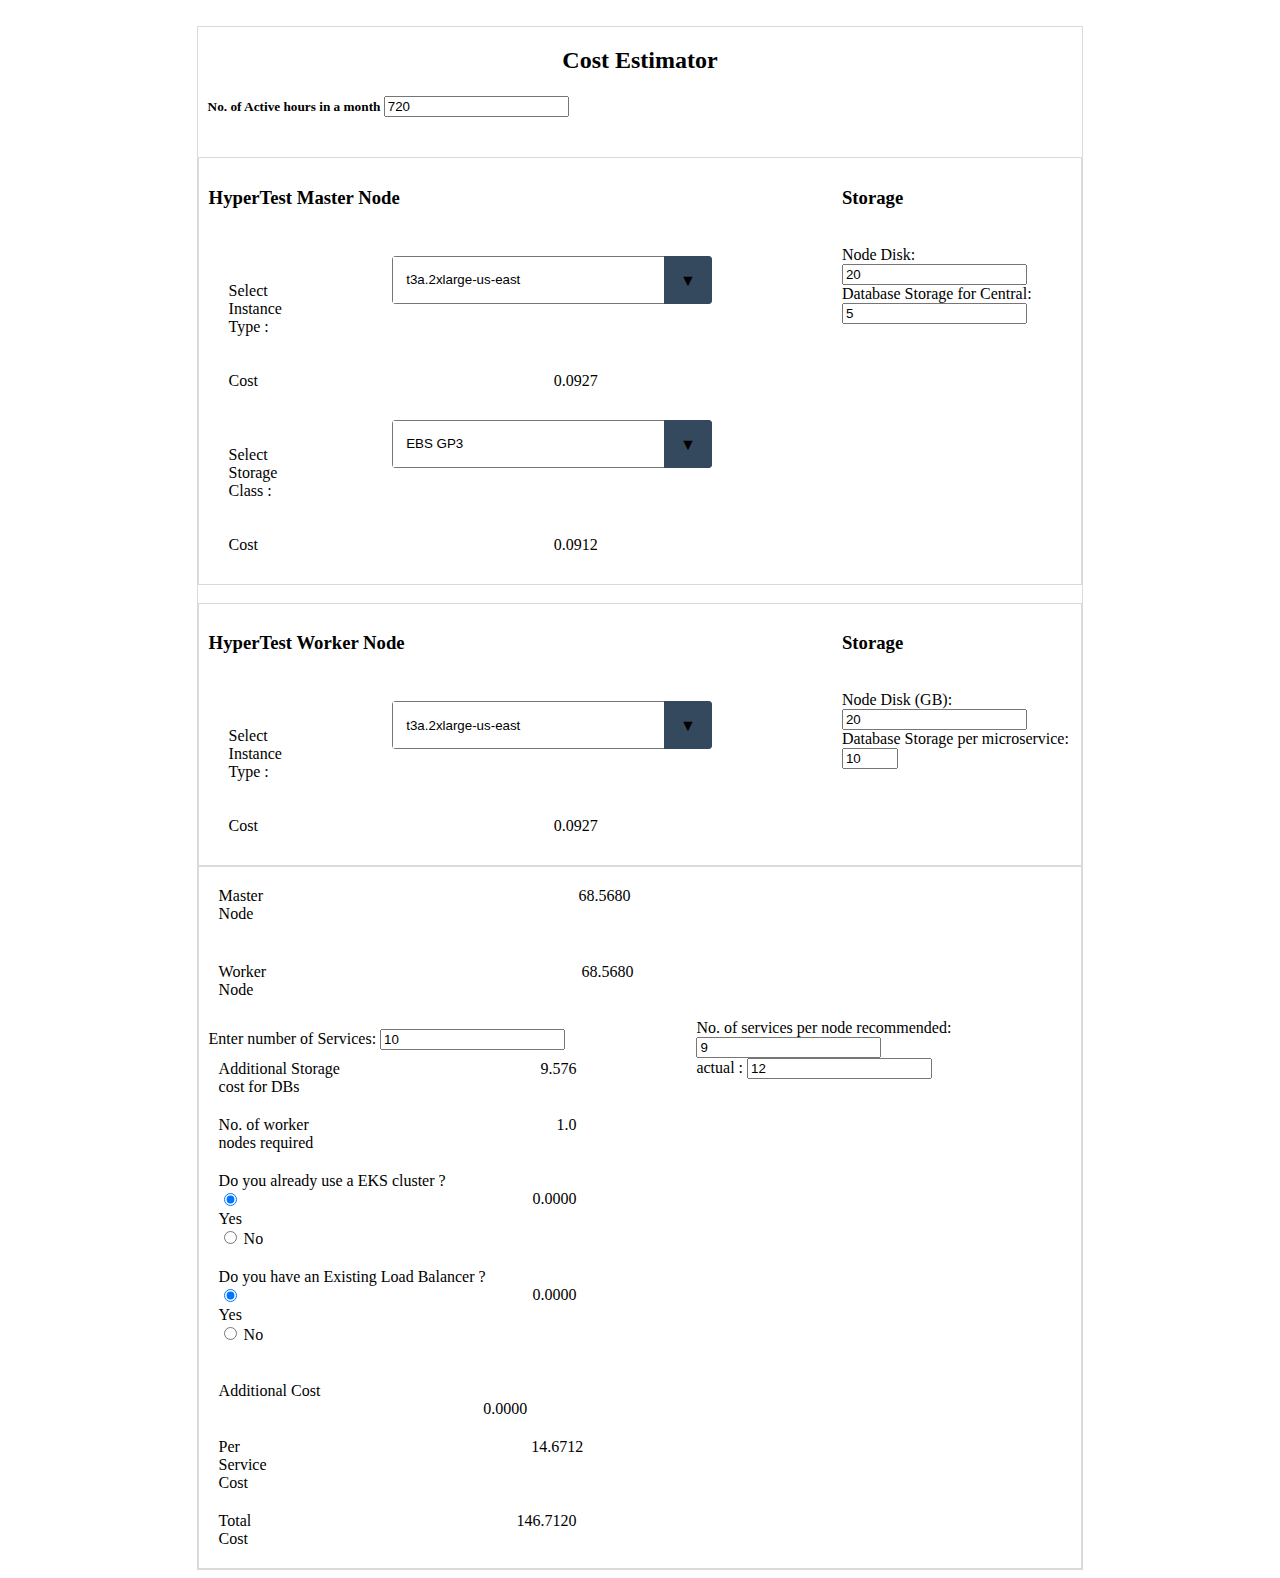
==== cost-calculator/index.html @ c26d72fb "cr changes" ====
<!DOCTYPE html>
<html lang="en">
  <head>
    <meta charset="utf-8">
    <meta name="viewport" content="width=device-width, initial-scale=1">
    <link href="https://cdn.jsdelivr.net/npm/bootstrap@5.2.1/dist/css/bootstrap.min.css" rel="stylesheet" integrity="sha384-iYQeCzEYFbKjA/T2uDLTpkwGzCiq6soy8tYaI1GyVh/UjpbCx/TYkiZhlZB6+fzT" crossorigin="anonymous">

    <link rel="stylesheet" href="style.css" />
  </head>
  <body>
    <br>
    <div
    style="border: 1px solid rgb(219, 217, 217); width: 70%; margin: 0 auto"
  >
  <h2 style="text-align: center;">Cost Estimator</h2>
  <h5 style="margin-left:10px;"><strong>No. of Active hours in a month</strong>
     <input
    class="form-control"
    type="number"
    id="activeHours"
    value="720"
    required
  /> </h5>
<br>
    <div class="masterNodeParent">
      <div class="maserNodeDIV">
        <h3>HyperTest Master Node</h3>
        <br />
        <div class="masterNodeDivChild">
          <div>
            <div class="instanceTypesDiv">
              <p>Select Instance Type :</p>
            </div>
            <div class="parentForCostsDivs">
              <div id="cost">Cost</div>
              <div id="masterNodeCost"></div>
            </div>
          </div>
          <div>
            <div class="select">
              <select id="masterNode">
                <option value="select">Select</option>
              </select>
            </div>
          </div>
        </div>
        <div>
          <div style="display: flex; padding: 10px">
            <div>
              <div class="instanceTypesDiv">
                <p>Select Storage Class :</p>
              </div>
              <div class="parentForCostsDivs">  
                <div id="cost">Cost</div>
                <div class="masterNodeCost" id="storageClassCost"></div>
              </div>
            </div>
            <div>
              <div class="select">
                <select id="storageClass">
                  <option value="0.0912">EBS GP3</option>
                </select>
              </div>
            </div>
          </div>
        </div>
      </div>
      <div
        style="
          padding: 10px;
          margin-left: 100px;
        "
      >
        <h3>Storage</h3>
        <br />
        <div>
          <div class="mb-2">
            <label class="form-label">Node Disk:</label>
            <input
              class="form-control"
              type="number"
              id="nodeDisk"
              name="node disk"
              value="20"
              required
            />
          </div>
          <div class="mb-2">
            <label class="form-label">Database Storage for Central:</label>
            <input class="form-control" type="number" id="dbStorageForCT" value="5" required/>
          </div>
        </div>
      </div>
    </div>
    <br />


    <div>
      <div class="workerNodeParent">
        <div class="workerNodeDIV">
          <h3>HyperTest Worker Node</h3>
          <br />
          <div class="workerNodeDivChild">
            <div>
              <div class="instanceTypesDiv">
                <p>Select Instance Type :</p>
              </div>
              <div class="parentForWorkerNodeCostsDivs">
                <div id="workerNodeCostTitle">Cost</div>
                <div id="workerNodeCost"></div>
              </div>
            </div>
            <div>
              <div class="select">
                <select id="workerNode">
                  <option selected>select</option>
                </select>
              </div>
            </div>
          </div>
          
        </div>
        
        <div
          style="
            padding: 10px;
            margin-left: 100px;
          "
        >
          <h3>Storage</h3>
          <br />
          <div>
            <div class="mb-2">
              <label class="form-label">Node Disk (GB):</label>
              <input
                class="form-control"
                type="number"
                id="nodeDiskInGB"
                name="node disk"
                value="20"
                required
              />
            </div>
            <div class="mb-2">
              <label class="form-label">Database Storage per microservice:</label>
              <input class="form-control" type="number" id="dbStoragePerMicrSvc" value="10" min="5" max = "30" required/>
            </div>
          </div>
        </div>
      </div>
    </div>
    <div style="border: 1px solid rgb(219, 217, 217);">
    <div class="master_and_worker_node_cost_div">
      <div class="masterNodeCostDiv">
        <div class="masterNodeTotalCostTitle">Master Node</div>
        <div id="masterNodeTotalCostValue"></div>
      </div>
      <div class="workerNodeCostDiv">
        <div class="workerNodeTotalCostTitle">Worker Node</div>
        <div id="workerNodeTotalCostValue"></div>
      </div>
    </div>
    <div>
      <div class="servicesConfigDiv">
        <div style="padding:10px;width:48%;">
          <div class="mb-2">
            <label class="form-label">Enter number of Services:</label>
            <input class="form-control" type="number" id="noOfSVCs" value="10" required/>
          </div>
          <div style="display: flex;padding:10px;">
            <div>Additional Storage cost for DBs</div>
            <div id="additionalStorageCostForDbs"></div>
          </div>
          <div style="display: flex;padding:10px;">
            <div>No. of worker nodes required</div>
            <div id="noOfWorkerNodesRq"></div>
          </div>
          <div style="padding:10px;">
            <div>Do you already use a EKS cluster ?</div>
            <div id="IfEKSCluster"> 
              <div>
                <div class="selecotr-item">
                    <input type="radio" id="radioo3" name="selectorr" class="selector-item_radio" checked>
                    <label for="radioo3" class="selector-item_label">Yes</label>&nbsp; &nbsp; &nbsp; 
                    <input type="radio" id="radioo4" name="selectorr" class="selector-item_radio">
                    <label for="radioo4" class="selector-item_label">No </label>
                </div>
              </div>
              <div id="EKSPrice">
                  0.0000
              </div>
    
            
            </div>
          </div>
          <div style="padding:10px;">
            <div>Do you have an Existing Load Balancer ?  &nbsp; &nbsp; &nbsp; &nbsp; &nbsp;</div>
            <div id="IfExstingLoadBalancer">
              
              <div>
                    <div class="selecotr-item">
                        <input type="radio" id="radio1" name="selector" class="selector-item_radio" checked>
                        <label for="radio1" class="selector-item_label">Yes</label>&nbsp; &nbsp; &nbsp; 
                        <input type="radio" id="radio2" name="selector" class="selector-item_radio">
                        <label for="radio2" class="selector-item_label">No </label>
                    </div>
                  </div>
                  <div id="ELBPrice">
                      0.0000
                  </div>
        
                
          
             </div>
          </div>
          <br />
          <div style="padding:10px;">
            <div>Additional Cost</div>
            <div id="additionalCostValue">0.0000</div>
          </div>
          <div style="display: flex;padding:10px;">
            <div>Per Service Cost</div>
            <div  id="serviceCost"></div>
          </div>
          <div style="display: flex;padding:10px;">
              <div>Total Cost</div>
              <div id="totalCost"></div>
            
    
          </div>
        </div>
        <div>
          <div class="servicesPerNodeDiv">
            <div class="mb-2">
              <label class="form-label"
                >No. of services per node recommended:</label
              >
              <input class="form-control" type="number" id="noOfSVCsReq" value="9" required/>
            </div>
            <div class="mb-2">
              <label class="form-label">actual :</label>
              <input class="form-control" type="number" id="actual" value = "12" required/>
            </div>
          </div>
        </div>
      </div>
    </div>
  </div>
  </div>
  </div>

    
  </body>
</html>
<script type="module">
  import {
    getData,
    appendMasterNodeData,
    appendWorkerNodeData,
    costCalculator,
  } from './data.js';
  const masterNode = document.getElementById('masterNode');
const workerNode = document.getElementById('workerNode');
const costValue = document.getElementById('masterNodeCost');
const masterNodePriceEl = document.getElementById('masterNodeTotalCostValue');
const nodeDiskEl = document.getElementById('nodeDisk');
const nodeDiskInGBEl = document.getElementById('nodeDiskInGB');
const workerNodeCost = document.getElementById('workerNodeCost');
const workerNodePriceEl = document.getElementById('workerNodeTotalCostValue');
const storageClass = document.getElementById('storageClass');
const storageClassCost = document.getElementById('storageClassCost');
const additionalStorageCost = document.getElementById('additionalStorageCostForDbs');
const dbStorageForCT = document.getElementById('dbStorageForCT');
const dbStoragePerMicrSvc = document.getElementById('dbStoragePerMicrSvc');
const noOfSvcs = document.getElementById('noOfSVCsReq');
const noOfSVC = document.getElementById('noOfSVCs');
const noOfWorkerNodesRq = document.getElementById('noOfWorkerNodesRq');
const actual = document.getElementById('actual');
const totalCost = document.getElementById('totalCost');
const serviceCost = document.getElementById('serviceCost');
const addtnlCost = document.getElementById('additionalCostValue');
const toggleYes = document.getElementById('Yes');
const toggleNo = document.getElementById('No');
const toggleYess = document.getElementById('Yess');
const toggleNoo = document.getElementById('Noo');
const activeHours = document.getElementById('activeHours');
const ELBPrice = document.getElementById('ELBPrice');
const EKSPrice = document.getElementById('EKSPrice');
let radio1 = document.getElementById("radio1");
let radio2 = document.getElementById("radio2");
let radio3 = document.getElementById("radioo3");
let radio4 = document.getElementById("radioo4");
let calculateCost;

const instanceTypes = getData('./spot.json').then((response) => {
  appendMasterNodeData(response);
  appendWorkerNodeData(response);
  masterNode.addEventListener('change', () => {
    if (masterNode.value !== 'select') {
      const price = costCalculator(response, masterNode.value);
      costValue.innerHTML = price;
      masterNodePriceEl.innerHTML = (
        Number(price) * Number(activeHours.value)
        + 0.0912 * Number(nodeDiskEl.value)
      ).toFixed(4);
    } else {
      costValue.innerHTML = '';
      masterNodePriceEl.innerHTML = '';
    }
  });

  nodeDiskEl.addEventListener('input', (price) => {
    const prices = costCalculator(response, masterNode.value);
    if (nodeDiskEl.value) {
      masterNodePriceEl.innerHTML = (Number(prices) * Number(activeHours.value) + 0.0912 * Number(nodeDiskEl.value)).toFixed(4);
    } else {
      masterNodePriceEl.innerHTML = '';
    }
  });

  nodeDiskInGBEl.addEventListener('input', (price) => {
    const prices = costCalculator(response, workerNode.value);
    if (nodeDiskInGBEl.value) {
      workerNodePriceEl.innerHTML = (Number(prices) * Number(activeHours.value) + 0.0912 * Number(nodeDiskInGBEl.value)).toFixed(4);
    } else {
      workerNodePriceEl.innerHTML = '';
    }
  });

  workerNode.addEventListener('change', () => {
    if (workerNode.value !== 'select') {
      const price = costCalculator(response, workerNode.value);

      workerNodeCost.innerHTML = price;
      workerNodePriceEl.innerHTML = (Number(price) * Number(activeHours.value) + 0.0912 * Number(nodeDiskInGBEl.value)).toFixed(4);
      totalCost.innerHTML = (Number(masterNodePriceEl.textContent)+ Number(Number(noOfWorkerNodesRq.textContent) * Number(workerNodePriceEl.textContent))+Number(addtnlCost.textContent)+Number(additionalStorageCost.textContent)).toFixed(4)


    } else {
      workerNodeCost.innerHTML = '';
      workerNodePriceEl.innerHTML = "";
    }
  });

  // storageClass.addEventListener('change', () => {
  //   if (!storageClass.selected) {
  //     additionalStorageCost.innerHTML  = `$ ${storageClass.value *(dbStorageForCT.value +(noOfSvcs.value * dbStoragePerMicrSvc.value))}`;
  //     // console.log(dbStorageForCT.value)
  //   }
  //   if(storageClass.selected == 'select'){
  //     storageClassCost.innerHTML = '';
  //     additionalStorageCost.innerHTML  = ''
  //   }
  
  // });
  dbStorageForCT.addEventListener('input',()=>{
    additionalStorageCost.innerHTML  = Number(storageClass.value) *(Number(dbStorageForCT.value) +(Number(noOfSVC.value) * Number(dbStoragePerMicrSvc.value)));
    totalCost.innerHTML = (Number(masterNodePriceEl.textContent)+ Number(Number(noOfWorkerNodesRq.textContent) * Number(workerNodePriceEl.textContent))+Number(addtnlCost.textContent)+Number(additionalStorageCost.textContent)).toFixed(4)
    })

    dbStoragePerMicrSvc.addEventListener('input',()=>{
      additionalStorageCost.innerHTML  = Number(storageClass.value) *(Number(dbStorageForCT.value) +(Number(noOfSVC.value) * Number(dbStoragePerMicrSvc.value)));
      totalCost.innerHTML = (Number(masterNodePriceEl.textContent)+ Number(Number(noOfWorkerNodesRq.textContent) * Number(workerNodePriceEl.textContent))+Number(addtnlCost.textContent)+Number(additionalStorageCost.textContent)).toFixed(4)
      
    })
  noOfSVC.addEventListener('input',()=>{
      
      additionalStorageCost.innerHTML  = (storageClass.value *(dbStorageForCT.value +(noOfSVC.value * dbStoragePerMicrSvc.value))).toFixed(4);
      noOfWorkerNodesRq.innerHTML = Math.round(noOfSVC.value/actual.value).toFixed(1)
      totalCost.innerHTML = (Number(masterNodePriceEl.textContent)+ Number(Number(noOfWorkerNodesRq.textContent) * Number(workerNodePriceEl.textContent))+Number(addtnlCost.textContent)+Number(additionalStorageCost.textContent)).toFixed(4)
    })

activeHours.addEventListener('input',()=>{
  masterNodePriceEl.innerHTML = (
        Number(price) * Number(activeHours.value)
        + Number(storageClass.value) * Number(nodeDiskEl.value)
      ).toFixed(4);

      workerNodePriceEl.innerHTML = ((Number(workerNodePrice) * Number(activeHours.value)) + (Number(storageClass.value) * Number(nodeDiskInGBEl.value))).toFixed(4);

})


    actual.addEventListener('input',()=>{
      noOfWorkerNodesRq.innerHTML = Math.round(noOfSVC.value/actual.value).toFixed(1)
      totalCost.innerHTML = (Number(masterNodePriceEl.textContent)+ Number(Number(noOfWorkerNodesRq.textContent) * Number(workerNodePriceEl.textContent))+Number(addtnlCost.textContent)+Number(additionalStorageCost.textContent)).toFixed(4)


    })


radio1.addEventListener('click',()=>{
  ELBPrice.innerHTML = 0
addtnlCost.innerHTML = Number(addtnlCost.textContent) - 25000
totalCost.innerHTML = (Number(masterNodePriceEl.textContent)+ Number(Number(noOfWorkerNodesRq.textContent) * Number(workerNodePriceEl.textContent))+Number(addtnlCost.textContent)+Number(additionalStorageCost.textContent)).toFixed(4)
serviceCost.innerHTML = (totalCost.textContent/noOfSVC.value).toFixed(4)

})
radio2.addEventListener('click',()=>{
  ELBPrice.innerHTML = 25000
  addtnlCost.innerHTML = Number(addtnlCost.textContent) +  25000
totalCost.innerHTML = (Number(masterNodePriceEl.textContent)+ Number(Number(noOfWorkerNodesRq.textContent) * Number(workerNodePriceEl.textContent))+Number(addtnlCost.textContent)+Number(additionalStorageCost.textContent)).toFixed(4)

  serviceCost.innerHTML = (totalCost.textContent/noOfSVC.value).toFixed(4)

})

radio3.addEventListener('click',()=>{
  EKSPrice.innerHTML = 0
  addtnlCost.innerHTML = Number(addtnlCost.textContent) - 72000
totalCost.innerHTML = (Number(masterNodePriceEl.textContent)+ Number(Number(noOfWorkerNodesRq.textContent) * Number(workerNodePriceEl.textContent))+Number(addtnlCost.textContent)+Number(additionalStorageCost.textContent)).toFixed(4)
serviceCost.innerHTML = (totalCost.textContent/noOfSVC.value).toFixed(4)


})
radio4.addEventListener('click',()=>{
  EKSPrice.innerHTML = 72000
  addtnlCost.innerHTML = Number(addtnlCost.textContent) + 72000
totalCost.innerHTML = (Number(masterNodePriceEl.textContent)+ Number(Number(noOfWorkerNodesRq.textContent) * Number(workerNodePriceEl.textContent))+Number(addtnlCost.textContent)+Number(additionalStorageCost.textContent)).toFixed(4)
serviceCost.innerHTML = (totalCost.textContent/noOfSVC.value).toFixed(4)

})

    const price = costCalculator(response, masterNode.value);
    const workerNodePrice = costCalculator(response,workerNode.value);
      costValue.innerHTML = price;
      workerNodeCost.innerHTML = workerNodePrice;

      activeHours.innerHTML = Number(activeHours.value)
      storageClassCost.innerHTML = Number(storageClass.value);

      masterNodePriceEl.innerHTML = (
        Number(price) * Number(activeHours.value)
        + Number(storageClass.value) * Number(nodeDiskEl.value)
      ).toFixed(4);

      workerNodePriceEl.innerHTML = ((Number(workerNodePrice) * Number(activeHours.value)) + (Number(storageClass.value) * Number(nodeDiskInGBEl.value))).toFixed(4);
      additionalStorageCost.innerHTML  = Number(storageClass.value) *(Number(dbStorageForCT.value) +(Number(noOfSVC.value) * Number(dbStoragePerMicrSvc.value)));
      noOfWorkerNodesRq.innerHTML = Math.round(noOfSVC.value/actual.value).toFixed(1);
// console.log(masterNodePriceEl.textContent,noOfWorkerNodesRq.textContent,workerNodePriceEl.textContent,additionalStorageCost.textContent)
      totalCost.innerHTML = (Number(masterNodePriceEl.textContent)+ Number(Number(noOfWorkerNodesRq.textContent) * Number(workerNodePriceEl.textContent))+Number(addtnlCost.textContent)+Number(additionalStorageCost.textContent)).toFixed(4)
      // +(noOfWorkerNodesRq.textContent * workerNodePriceEl.textContent)+1+additionalStorageCost.textContent).toFixed(4)
      serviceCost.innerHTML = (totalCost.textContent/noOfSVC.value).toFixed(4)

    });465.12


</script>
<script src="https://cdn.jsdelivr.net/npm/bootstrap@5.2.1/dist/js/bootstrap.bundle.min.js" integrity="sha384-u1OknCvxWvY5kfmNBILK2hRnQC3Pr17a+RTT6rIHI7NnikvbZlHgTPOOmMi466C8" crossorigin="anonymous"></script>
---- cost-calculator/style.css ----
.container {
  width: 80%;
  margin: 0 auto;
}
.container h2 {
  text-align: center;
}
.nodes_div {
  display: flex;
  width: 80%;
  justify-content: center;
  justify-content: space-between;
}

/* // -------------------------------------------------- */

select {
  /* Reset Select */
  appearance: none;
  outline: 0;
  box-shadow: none;
  /* Personalize */
  flex: 1;
  padding: 0 1em;
  background-color: var(--darkgray);
  background-image: none;
  cursor: pointer;
}
/* Remove IE arrow */
select::-ms-expand {
  display: none;
}
/* Custom Select wrapper */
.select {
  position: relative;
  display: flex;
  width: 20em;
  height: 3em;
  border-radius: 0.25em;
  overflow: hidden;
}
/* Arrow */
.select::after {
  content: '\25BC';
  position: absolute;
  top: 0;
  right: 0;
  padding: 1em;
  background-color: #34495e;
  transition: 0.25s all ease;
  pointer-events: none;
}
/* Transition */
.select:hover::after {
  color: #f39c12;
}
#masterNodeCost {
  margin-left: 193%;
}
#storageClassCost {
  margin-left: 193%;
}
#workerNodeCost {
  margin-left: 193%;
}
.parentForCostsDivs {
  display: flex;
  padding: 10px;
}
.parentForWorkerNodeCostsDivs {
  display: flex;
  padding: 10px;
}
.maserNodeDIV {
  padding: 10px;
}
.workerNodeDIV {
  padding: 10px;
}
.masterNodeDivChild {
  display: flex;
  padding: 10px;
}
.workerNodeDivChild {
  display: flex;
  padding: 10px;
}
.instanceTypesDiv > p {
  margin-right: 100px;
  padding: 10px;
}
.masterNodeParent {
  display: flex;
  border: 1px solid rgb(219, 217, 217);
}
.workerNodeParent {
  display: flex;
  border: 1px solid rgb(219, 217, 217);
}
.mainDiv {
  border: 1px solid rgb(219, 217, 217);

  width: 70%;
  margin: 0 auto;
  padding: 10px;
}
.masterNodeCostDiv {
  display: flex;
  /* border: 1px solid rgb(219, 217, 217); */
  padding: 10px;
  width: 47.8%;
}
.masterNodeTotalCostTitle {
  padding: 10px;
}
.workerNodeCostDiv {
  display: flex;
  /* border: 1px solid rgb(219, 217, 217); */
  padding: 10px;
  width: 47.8%;
}
.workerNodeTotalCostTitle {
  width: 50%;
  padding: 10px;
}
#masterNodeTotalCostValue {
  padding: 10px;
  margin-left: 70%;
}
#workerNodeTotalCostValue {
  padding: 10px;
  margin-left: 70%;
}
.servicesConfigDiv {
  display: flex;
}
.servicesPerNodeDiv {
  margin-left: 100px;
}
#additionalStorageCostForDbs {
  margin-left: 56%;
}
#noOfWorkerNodesRq {
  margin-left: 64%;
}
#additionalCostValue {
  margin-left: 74%;
}
#serviceCost {
  margin-left: 74%;
}
#totalCost {
  margin-left: 74%;
}
#IfExstingLoadBalancer {
  display: flex;
}
#IfEKSCluster{
  display: flex;
}
#EKSPrice{
  margin-left:74%;
}
#ELBPrice{
  margin-left:74%;
 
}
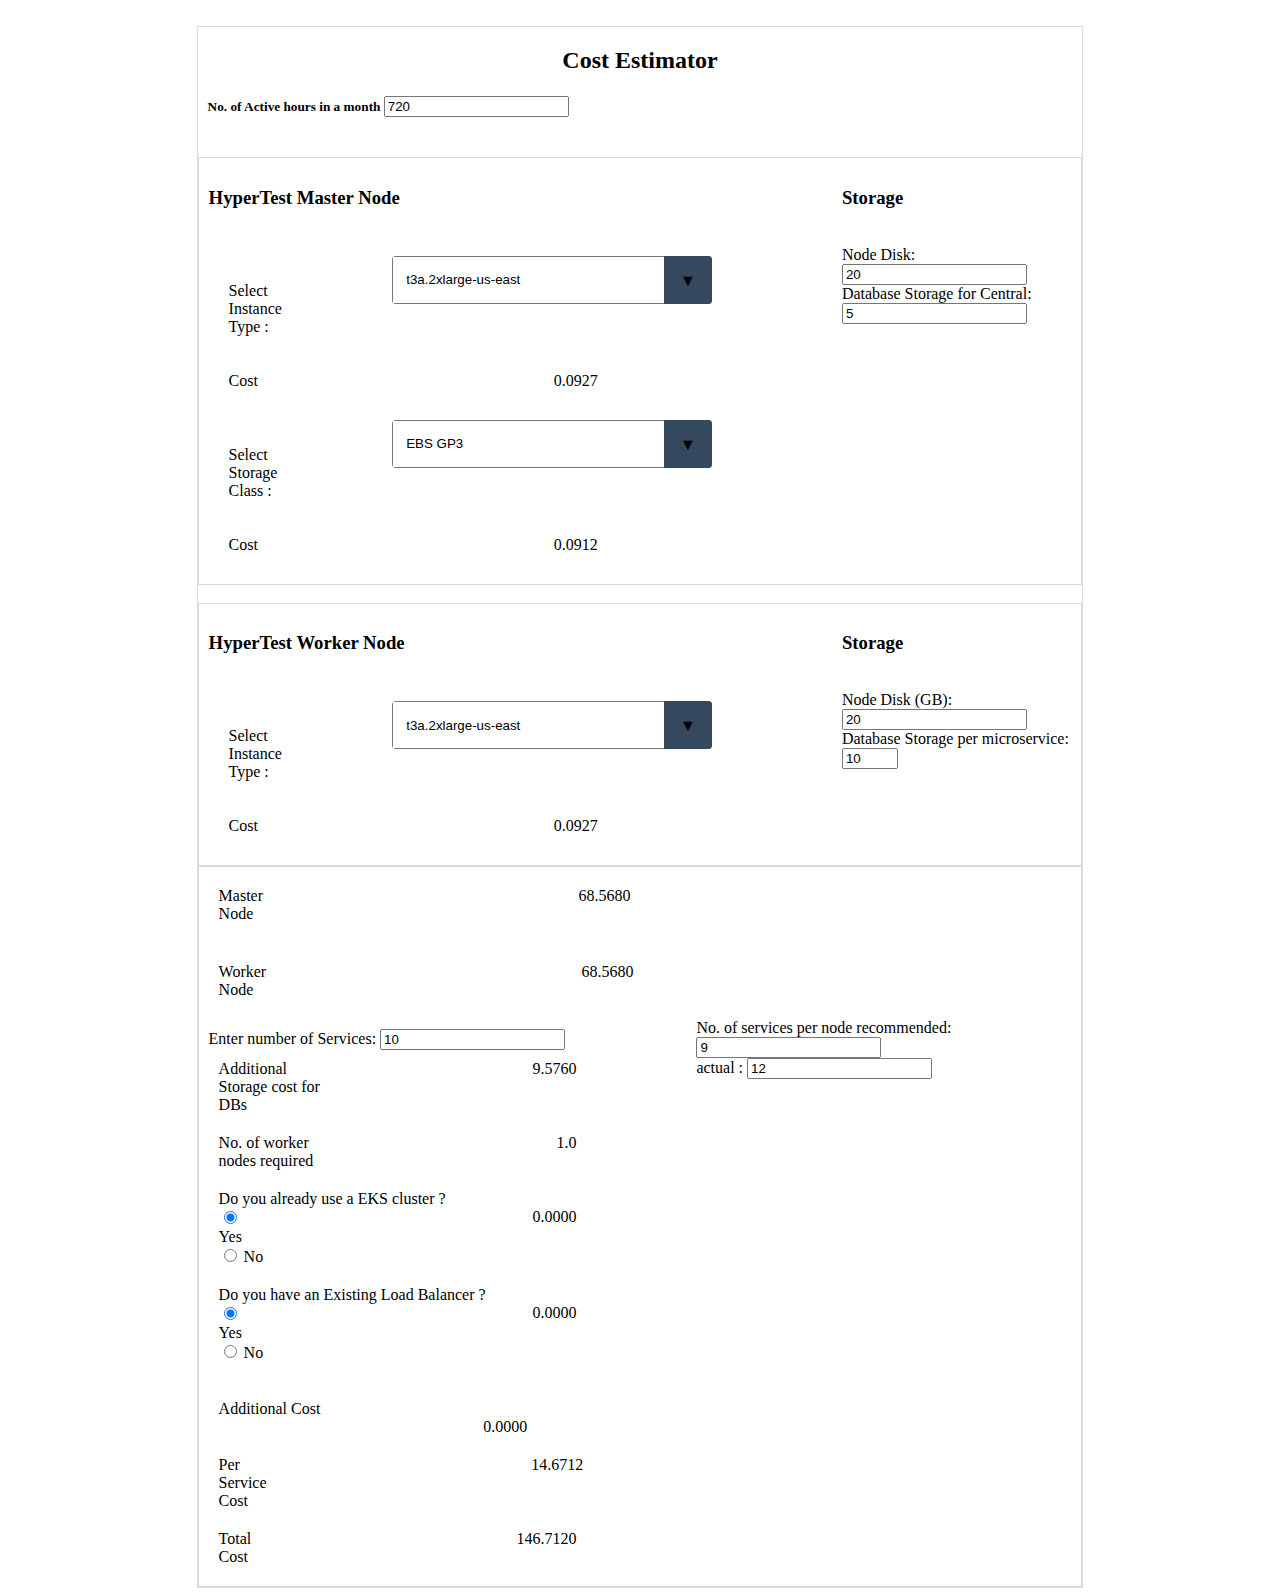
==== commit fd903d38: "cr changes" ====
--- a/cost-calculator/index.html
+++ b/cost-calculator/index.html
@@ -354,18 +354,18 @@
   
   // });
   dbStorageForCT.addEventListener('input',()=>{
-    additionalStorageCost.innerHTML  = Number(storageClass.value) *(Number(dbStorageForCT.value) +(Number(noOfSVC.value) * Number(dbStoragePerMicrSvc.value)));
+    additionalStorageCost.innerHTML  = (Number(storageClass.value) *(Number(dbStorageForCT.value) +(Number(noOfSVC.value) * Number(dbStoragePerMicrSvc.value)))).toFixed(4);
     totalCost.innerHTML = (Number(masterNodePriceEl.textContent)+ Number(Number(noOfWorkerNodesRq.textContent) * Number(workerNodePriceEl.textContent))+Number(addtnlCost.textContent)+Number(additionalStorageCost.textContent)).toFixed(4)
     })
 
     dbStoragePerMicrSvc.addEventListener('input',()=>{
-      additionalStorageCost.innerHTML  = Number(storageClass.value) *(Number(dbStorageForCT.value) +(Number(noOfSVC.value) * Number(dbStoragePerMicrSvc.value)));
+      additionalStorageCost.innerHTML  = (Number(storageClass.value) *(Number(dbStorageForCT.value) +(Number(noOfSVC.value) * Number(dbStoragePerMicrSvc.value)))).toFixed(4);
       totalCost.innerHTML = (Number(masterNodePriceEl.textContent)+ Number(Number(noOfWorkerNodesRq.textContent) * Number(workerNodePriceEl.textContent))+Number(addtnlCost.textContent)+Number(additionalStorageCost.textContent)).toFixed(4)
       
     })
   noOfSVC.addEventListener('input',()=>{
       
-      additionalStorageCost.innerHTML  = (storageClass.value *(dbStorageForCT.value +(noOfSVC.value * dbStoragePerMicrSvc.value))).toFixed(4);
+    additionalStorageCost.innerHTML  = (Number(storageClass.value) *(Number(dbStorageForCT.value) +(Number(noOfSVC.value) * Number(dbStoragePerMicrSvc.value)))).toFixed(4);
       noOfWorkerNodesRq.innerHTML = Math.round(noOfSVC.value/actual.value).toFixed(1)
       totalCost.innerHTML = (Number(masterNodePriceEl.textContent)+ Number(Number(noOfWorkerNodesRq.textContent) * Number(workerNodePriceEl.textContent))+Number(addtnlCost.textContent)+Number(additionalStorageCost.textContent)).toFixed(4)
     })
@@ -391,14 +391,14 @@
 
 radio1.addEventListener('click',()=>{
   ELBPrice.innerHTML = 0
-addtnlCost.innerHTML = Number(addtnlCost.textContent) - 25000
+addtnlCost.innerHTML = Number(addtnlCost.textContent) - 25.0000
 totalCost.innerHTML = (Number(masterNodePriceEl.textContent)+ Number(Number(noOfWorkerNodesRq.textContent) * Number(workerNodePriceEl.textContent))+Number(addtnlCost.textContent)+Number(additionalStorageCost.textContent)).toFixed(4)
 serviceCost.innerHTML = (totalCost.textContent/noOfSVC.value).toFixed(4)
 
 })
 radio2.addEventListener('click',()=>{
-  ELBPrice.innerHTML = 25000
-  addtnlCost.innerHTML = Number(addtnlCost.textContent) +  25000
+  ELBPrice.innerHTML = (25.0000).toFixed(4)
+  addtnlCost.innerHTML = Number(addtnlCost.textContent) +  25.0000
 totalCost.innerHTML = (Number(masterNodePriceEl.textContent)+ Number(Number(noOfWorkerNodesRq.textContent) * Number(workerNodePriceEl.textContent))+Number(addtnlCost.textContent)+Number(additionalStorageCost.textContent)).toFixed(4)
 
   serviceCost.innerHTML = (totalCost.textContent/noOfSVC.value).toFixed(4)
@@ -407,15 +407,15 @@
 
 radio3.addEventListener('click',()=>{
   EKSPrice.innerHTML = 0
-  addtnlCost.innerHTML = Number(addtnlCost.textContent) - 72000
+  addtnlCost.innerHTML = (Number(addtnlCost.textContent) - 72.0000).toFixed(4)
 totalCost.innerHTML = (Number(masterNodePriceEl.textContent)+ Number(Number(noOfWorkerNodesRq.textContent) * Number(workerNodePriceEl.textContent))+Number(addtnlCost.textContent)+Number(additionalStorageCost.textContent)).toFixed(4)
 serviceCost.innerHTML = (totalCost.textContent/noOfSVC.value).toFixed(4)
 
 
 })
 radio4.addEventListener('click',()=>{
-  EKSPrice.innerHTML = 72000
-  addtnlCost.innerHTML = Number(addtnlCost.textContent) + 72000
+  EKSPrice.innerHTML = (72.0000).toFixed(4)
+  addtnlCost.innerHTML = (Number(addtnlCost.textContent) + 72.0000).toFixed(4)
 totalCost.innerHTML = (Number(masterNodePriceEl.textContent)+ Number(Number(noOfWorkerNodesRq.textContent) * Number(workerNodePriceEl.textContent))+Number(addtnlCost.textContent)+Number(additionalStorageCost.textContent)).toFixed(4)
 serviceCost.innerHTML = (totalCost.textContent/noOfSVC.value).toFixed(4)
 
@@ -435,7 +435,7 @@
       ).toFixed(4);
 
       workerNodePriceEl.innerHTML = ((Number(workerNodePrice) * Number(activeHours.value)) + (Number(storageClass.value) * Number(nodeDiskInGBEl.value))).toFixed(4);
-      additionalStorageCost.innerHTML  = Number(storageClass.value) *(Number(dbStorageForCT.value) +(Number(noOfSVC.value) * Number(dbStoragePerMicrSvc.value)));
+      additionalStorageCost.innerHTML  = (Number(storageClass.value) *(Number(dbStorageForCT.value) +(Number(noOfSVC.value) * Number(dbStoragePerMicrSvc.value)))).toFixed(4);
       noOfWorkerNodesRq.innerHTML = Math.round(noOfSVC.value/actual.value).toFixed(1);
 // console.log(masterNodePriceEl.textContent,noOfWorkerNodesRq.textContent,workerNodePriceEl.textContent,additionalStorageCost.textContent)
       totalCost.innerHTML = (Number(masterNodePriceEl.textContent)+ Number(Number(noOfWorkerNodesRq.textContent) * Number(workerNodePriceEl.textContent))+Number(addtnlCost.textContent)+Number(additionalStorageCost.textContent)).toFixed(4)
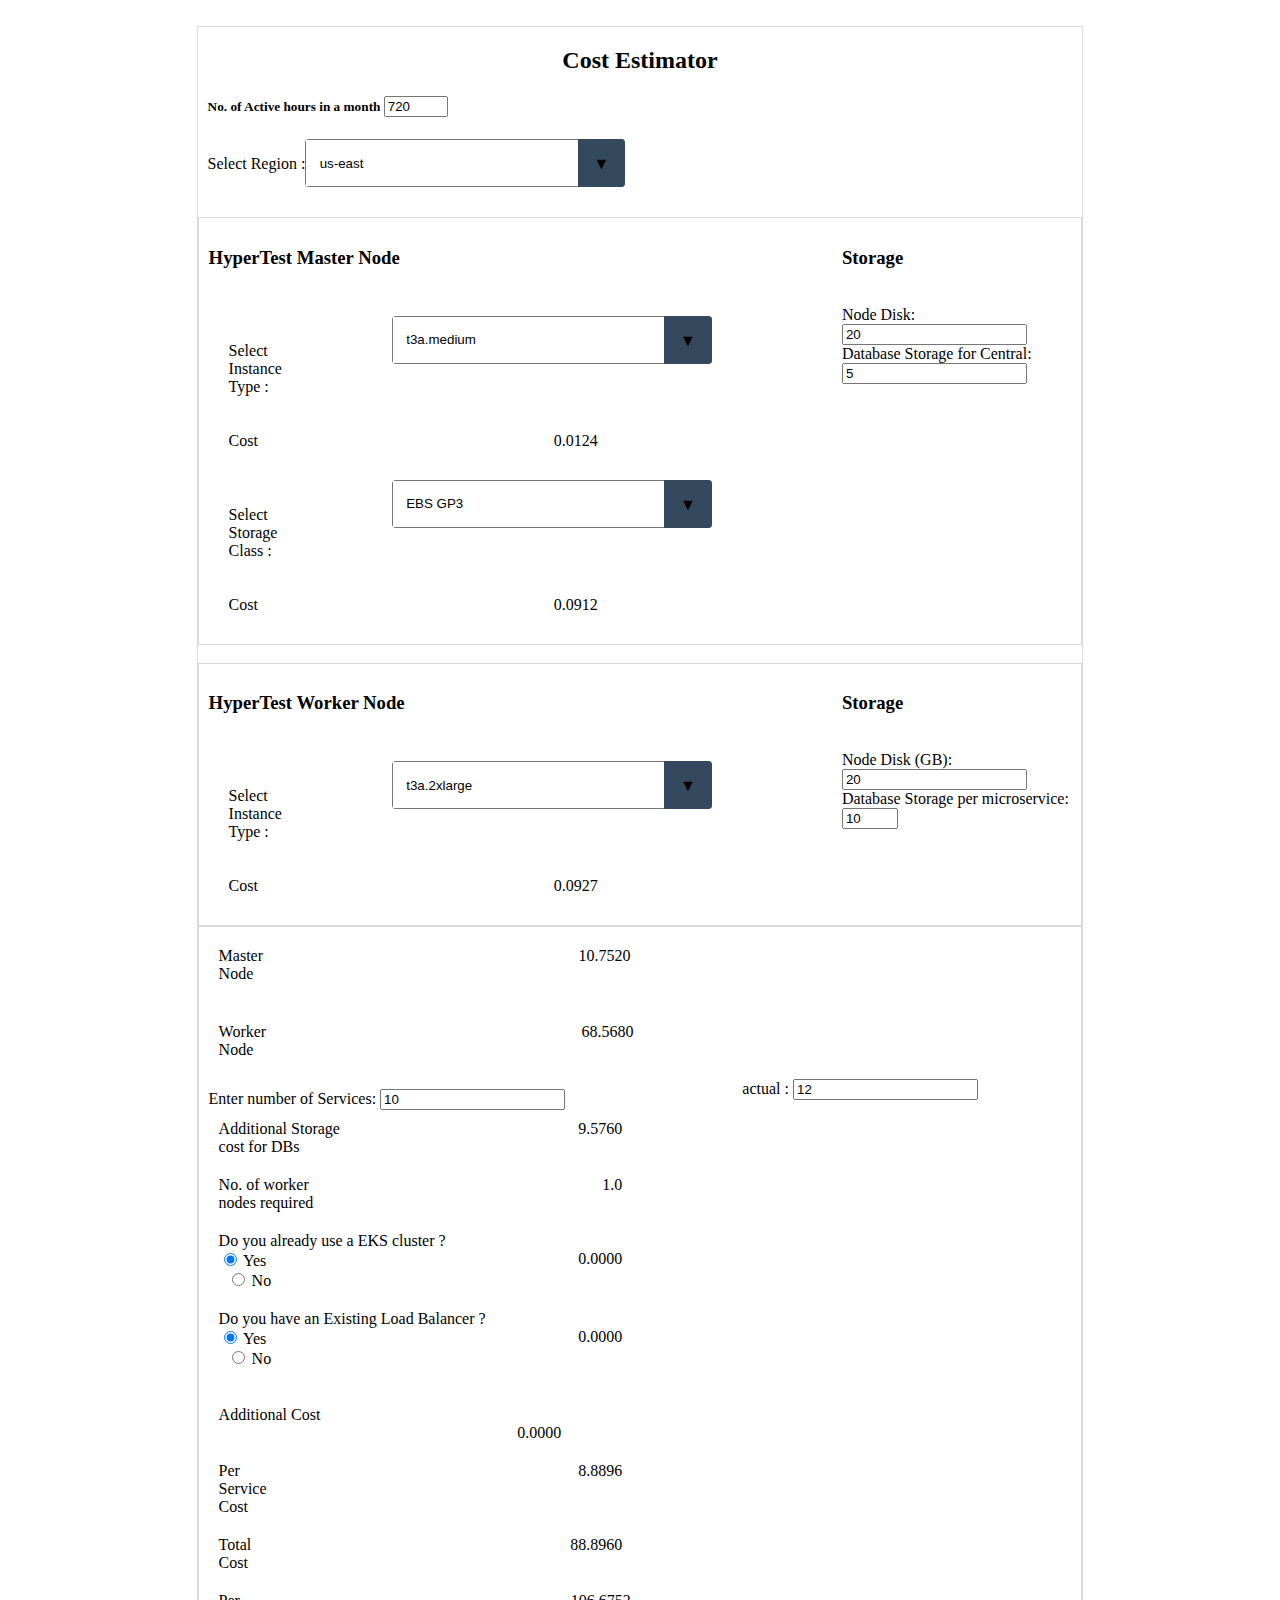
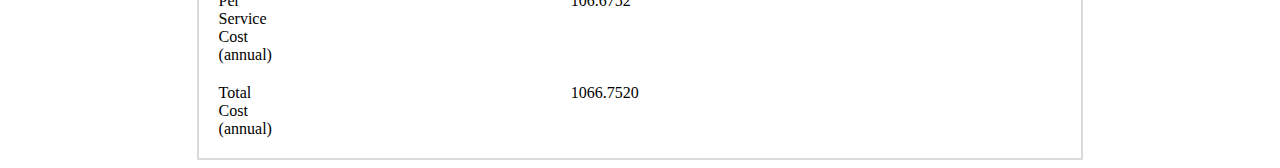
==== commit 6e97f0cd: "cr changes" ====
--- a/cost-calculator/index.html
+++ b/cost-calculator/index.html
@@ -19,8 +19,20 @@
     type="number"
     id="activeHours"
     value="720"
+    min="1"
+    max="720"
     required
   /> </h5>
+  <div style="display:flex;margin:10px;">
+  <div class="regionDiv">
+    <p>Select Region :</p>
+  </div>
+  <div class="select">
+    <select id="selectRegion">
+      <option value="select">Select</option>
+    </select>
+  </div>
+</div>
 <br>
     <div class="masterNodeParent">
       <div class="maserNodeDIV">
@@ -228,15 +240,19 @@
             
     
           </div>
+          <div style="display: flex;padding:10px;">
+            <div>Per Service Cost (annual)</div>
+            <div  id="serviceCostAnnual"></div>
+          </div>
+          <div style="display: flex;padding:10px;">
+              <div>Total Cost (annual)</div>
+              <div id="totalCostAnnual"></div>
+            
+    
+          </div>
         </div>
         <div>
           <div class="servicesPerNodeDiv">
-            <div class="mb-2">
-              <label class="form-label"
-                >No. of services per node recommended:</label
-              >
-              <input class="form-control" type="number" id="noOfSVCsReq" value="9" required/>
-            </div>
             <div class="mb-2">
               <label class="form-label">actual :</label>
               <input class="form-control" type="number" id="actual" value = "12" required/>
@@ -258,8 +274,10 @@
     appendMasterNodeData,
     appendWorkerNodeData,
     costCalculator,
+    appendRegionData
   } from './data.js';
-  const masterNode = document.getElementById('masterNode');
+
+const masterNode = document.getElementById('masterNode');
 const workerNode = document.getElementById('workerNode');
 const costValue = document.getElementById('masterNodeCost');
 const masterNodePriceEl = document.getElementById('masterNodeTotalCostValue');
@@ -286,18 +304,62 @@
 const activeHours = document.getElementById('activeHours');
 const ELBPrice = document.getElementById('ELBPrice');
 const EKSPrice = document.getElementById('EKSPrice');
-let radio1 = document.getElementById("radio1");
-let radio2 = document.getElementById("radio2");
-let radio3 = document.getElementById("radioo3");
-let radio4 = document.getElementById("radioo4");
+const radio1 = document.getElementById("radio1");
+const radio2 = document.getElementById("radio2");
+const radio3 = document.getElementById("radioo3");
+const radio4 = document.getElementById("radioo4");
+const selectRegion = document.getElementById("selectRegion");
+const totalCostAnnual = document.getElementById("totalCostAnnual");
+const serviceCostAnnual = document.getElementById("serviceCostAnnual");
 let calculateCost;
 
 const instanceTypes = getData('./spot.json').then((response) => {
-  appendMasterNodeData(response);
-  appendWorkerNodeData(response);
+  appendRegionData(response);
+  appendMasterNodeData(response,selectRegion.value);
+  appendWorkerNodeData(response,selectRegion.value);
+
+  /* No. of Active Hours*/
+  activeHours.addEventListener('input',()=>{
+  if(activeHours.value > 720){
+    alert('should not be greater than 720')
+    activeHours.innerHTML = ''
+  }
+  if(activeHours.value <= 720){
+    masterNodePriceEl.innerHTML = (
+        Number(price) * Number(activeHours.value)
+        + Number(storageClass.value) * Number(nodeDiskEl.value)
+      ).toFixed(4);
+
+      workerNodePriceEl.innerHTML = ((Number(workerNodePrice) * Number(activeHours.value)) + (Number(storageClass.value) * Number(nodeDiskInGBEl.value))).toFixed(4);
+  }
+  
+
+})
+
+  /* Select Region */
+
+  selectRegion.addEventListener('change',()=>{
+
+    appendMasterNodeData(response,selectRegion.value);
+
+    const masterNodePrice = costCalculator(response, masterNode.value,selectRegion.value);
+
+    costValue.innerHTML = masterNodePrice;
+
+    appendWorkerNodeData(response,selectRegion.value);  
+
+    costCalculator(response, workerNode.value,selectRegion.value);
+
+    const workerNodePrice = costCalculator(response,workerNode.value,selectRegion.value);
+
+      workerNodeCost.innerHTML = workerNodePrice;
+  })
+
+    /* Master Node Cost*/
+ 
   masterNode.addEventListener('change', () => {
     if (masterNode.value !== 'select') {
-      const price = costCalculator(response, masterNode.value);
+      const price = costCalculator(response, masterNode.value,selectRegion.value);
       costValue.innerHTML = price;
       masterNodePriceEl.innerHTML = (
         Number(price) * Number(activeHours.value)
@@ -310,7 +372,7 @@
   });
 
   nodeDiskEl.addEventListener('input', (price) => {
-    const prices = costCalculator(response, masterNode.value);
+    const prices = costCalculator(response, masterNode.value,selectRegion.value);
     if (nodeDiskEl.value) {
       masterNodePriceEl.innerHTML = (Number(prices) * Number(activeHours.value) + 0.0912 * Number(nodeDiskEl.value)).toFixed(4);
     } else {
@@ -319,7 +381,7 @@
   });
 
   nodeDiskInGBEl.addEventListener('input', (price) => {
-    const prices = costCalculator(response, workerNode.value);
+    const prices = costCalculator(response, workerNode.value,selectRegion.value);
     if (nodeDiskInGBEl.value) {
       workerNodePriceEl.innerHTML = (Number(prices) * Number(activeHours.value) + 0.0912 * Number(nodeDiskInGBEl.value)).toFixed(4);
     } else {
@@ -329,7 +391,7 @@
 
   workerNode.addEventListener('change', () => {
     if (workerNode.value !== 'select') {
-      const price = costCalculator(response, workerNode.value);
+      const price = costCalculator(response, workerNode.value,selectRegion.value);
 
       workerNodeCost.innerHTML = price;
       workerNodePriceEl.innerHTML = (Number(price) * Number(activeHours.value) + 0.0912 * Number(nodeDiskInGBEl.value)).toFixed(4);
@@ -370,17 +432,6 @@
       totalCost.innerHTML = (Number(masterNodePriceEl.textContent)+ Number(Number(noOfWorkerNodesRq.textContent) * Number(workerNodePriceEl.textContent))+Number(addtnlCost.textContent)+Number(additionalStorageCost.textContent)).toFixed(4)
     })
 
-activeHours.addEventListener('input',()=>{
-  masterNodePriceEl.innerHTML = (
-        Number(price) * Number(activeHours.value)
-        + Number(storageClass.value) * Number(nodeDiskEl.value)
-      ).toFixed(4);
-
-      workerNodePriceEl.innerHTML = ((Number(workerNodePrice) * Number(activeHours.value)) + (Number(storageClass.value) * Number(nodeDiskInGBEl.value))).toFixed(4);
-
-})
-
-
     actual.addEventListener('input',()=>{
       noOfWorkerNodesRq.innerHTML = Math.round(noOfSVC.value/actual.value).toFixed(1)
       totalCost.innerHTML = (Number(masterNodePriceEl.textContent)+ Number(Number(noOfWorkerNodesRq.textContent) * Number(workerNodePriceEl.textContent))+Number(addtnlCost.textContent)+Number(additionalStorageCost.textContent)).toFixed(4)
@@ -421,12 +472,21 @@
 
 })
 
-    const price = costCalculator(response, masterNode.value);
-    const workerNodePrice = costCalculator(response,workerNode.value);
+    const price = costCalculator(response, masterNode.value,selectRegion.value);
+    const workerNodePrice = costCalculator(response,workerNode.value,selectRegion.value);
       costValue.innerHTML = price;
       workerNodeCost.innerHTML = workerNodePrice;
 
-      activeHours.innerHTML = Number(activeHours.value)
+      if(activeHours.value > 720){
+    alert(`No of active hours should not be greater than 720`)
+    activeHours.innerHTML = ''
+    masterNodePriceEl.innerHTML = ''
+  } 
+  if(!activeHours.value > 720){
+    activeHours.innerHTML = Number(activeHours.value)
+  
+  }
+
       storageClassCost.innerHTML = Number(storageClass.value);
 
       masterNodePriceEl.innerHTML = (
@@ -441,6 +501,9 @@
       totalCost.innerHTML = (Number(masterNodePriceEl.textContent)+ Number(Number(noOfWorkerNodesRq.textContent) * Number(workerNodePriceEl.textContent))+Number(addtnlCost.textContent)+Number(additionalStorageCost.textContent)).toFixed(4)
       // +(noOfWorkerNodesRq.textContent * workerNodePriceEl.textContent)+1+additionalStorageCost.textContent).toFixed(4)
       serviceCost.innerHTML = (totalCost.textContent/noOfSVC.value).toFixed(4)
+      serviceCostAnnual.innerHTML = ((totalCost.textContent/noOfSVC.value)*12).toFixed(4)
+      totalCostAnnual.innerHTML = ((Number(masterNodePriceEl.textContent)+ Number(Number(noOfWorkerNodesRq.textContent) * Number(workerNodePriceEl.textContent))+Number(addtnlCost.textContent)+Number(additionalStorageCost.textContent)) * 12).toFixed(4)
+
 
     });465.12
 
--- a/cost-calculator/style.css
+++ b/cost-calculator/style.css
@@ -164,4 +164,12 @@
 #ELBPrice{
   margin-left:74%;
  
+}
+#serviceCostAnnual{
+  margin-left: 74%;
+
+}
+#totalCostAnnual{
+  margin-left: 74%;
+
 }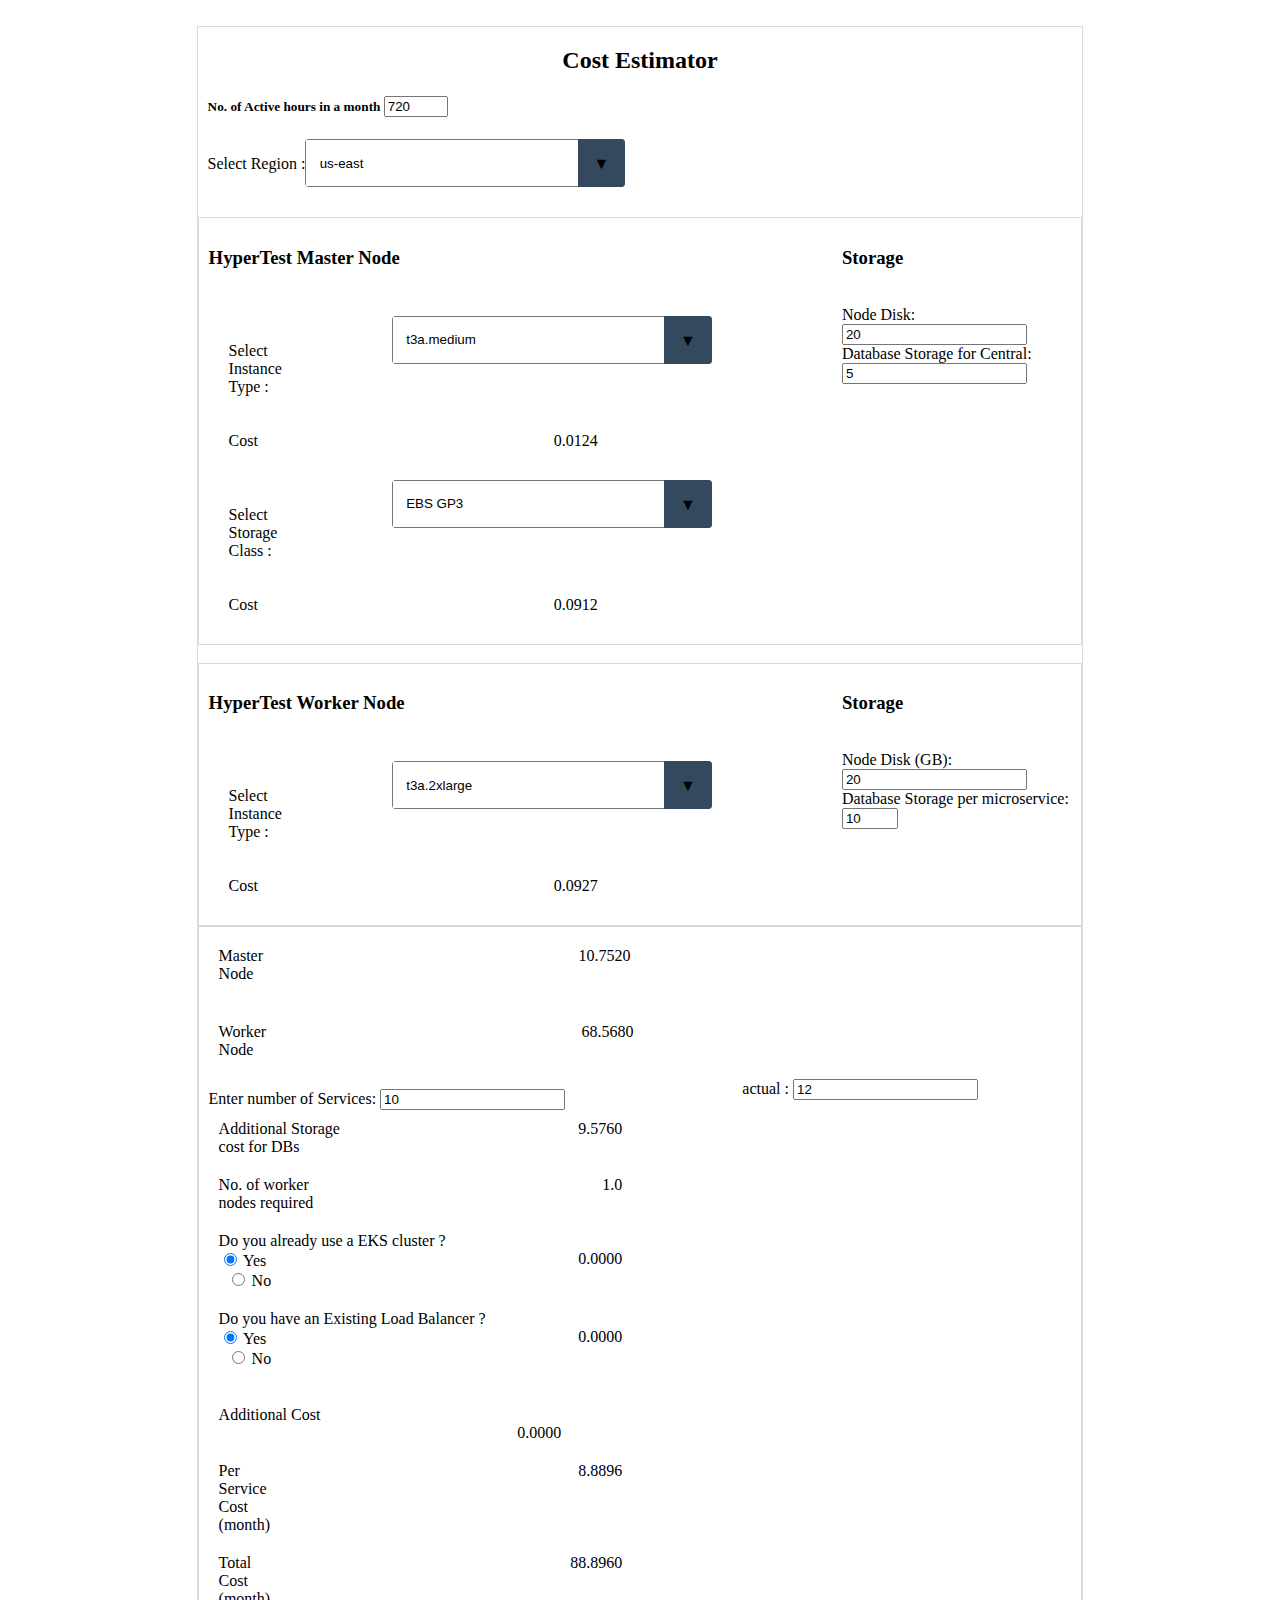
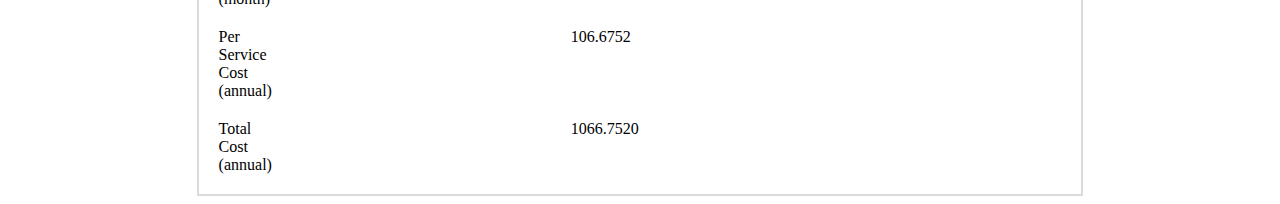
==== commit 71d3d253: "cr changes" ====
--- a/cost-calculator/index.html
+++ b/cost-calculator/index.html
@@ -231,11 +231,11 @@
             <div id="additionalCostValue">0.0000</div>
           </div>
           <div style="display: flex;padding:10px;">
-            <div>Per Service Cost</div>
+            <div>Per Service Cost (month)</div>
             <div  id="serviceCost"></div>
           </div>
           <div style="display: flex;padding:10px;">
-              <div>Total Cost</div>
+              <div>Total Cost (month)</div>
               <div id="totalCost"></div>
             
     
@@ -396,7 +396,7 @@
       workerNodeCost.innerHTML = price;
       workerNodePriceEl.innerHTML = (Number(price) * Number(activeHours.value) + 0.0912 * Number(nodeDiskInGBEl.value)).toFixed(4);
       totalCost.innerHTML = (Number(masterNodePriceEl.textContent)+ Number(Number(noOfWorkerNodesRq.textContent) * Number(workerNodePriceEl.textContent))+Number(addtnlCost.textContent)+Number(additionalStorageCost.textContent)).toFixed(4)
-
+      totalCostAnnual.innerHTML = ((Number(masterNodePriceEl.textContent)+ Number(Number(noOfWorkerNodesRq.textContent) * Number(workerNodePriceEl.textContent))+Number(addtnlCost.textContent)+Number(additionalStorageCost.textContent)) * 12).toFixed(4)
 
     } else {
       workerNodeCost.innerHTML = '';
@@ -418,18 +418,20 @@
   dbStorageForCT.addEventListener('input',()=>{
     additionalStorageCost.innerHTML  = (Number(storageClass.value) *(Number(dbStorageForCT.value) +(Number(noOfSVC.value) * Number(dbStoragePerMicrSvc.value)))).toFixed(4);
     totalCost.innerHTML = (Number(masterNodePriceEl.textContent)+ Number(Number(noOfWorkerNodesRq.textContent) * Number(workerNodePriceEl.textContent))+Number(addtnlCost.textContent)+Number(additionalStorageCost.textContent)).toFixed(4)
-    })
+      totalCostAnnual.innerHTML = ((Number(masterNodePriceEl.textContent)+ Number(Number(noOfWorkerNodesRq.textContent) * Number(workerNodePriceEl.textContent))+Number(addtnlCost.textContent)+Number(additionalStorageCost.textContent)) * 12).toFixed(4)  
+  })
 
     dbStoragePerMicrSvc.addEventListener('input',()=>{
       additionalStorageCost.innerHTML  = (Number(storageClass.value) *(Number(dbStorageForCT.value) +(Number(noOfSVC.value) * Number(dbStoragePerMicrSvc.value)))).toFixed(4);
       totalCost.innerHTML = (Number(masterNodePriceEl.textContent)+ Number(Number(noOfWorkerNodesRq.textContent) * Number(workerNodePriceEl.textContent))+Number(addtnlCost.textContent)+Number(additionalStorageCost.textContent)).toFixed(4)
-      
+      totalCostAnnual.innerHTML = ((Number(masterNodePriceEl.textContent)+ Number(Number(noOfWorkerNodesRq.textContent) * Number(workerNodePriceEl.textContent))+Number(addtnlCost.textContent)+Number(additionalStorageCost.textContent)) * 12).toFixed(4) 
     })
   noOfSVC.addEventListener('input',()=>{
       
     additionalStorageCost.innerHTML  = (Number(storageClass.value) *(Number(dbStorageForCT.value) +(Number(noOfSVC.value) * Number(dbStoragePerMicrSvc.value)))).toFixed(4);
       noOfWorkerNodesRq.innerHTML = Math.round(noOfSVC.value/actual.value).toFixed(1)
-      totalCost.innerHTML = (Number(masterNodePriceEl.textContent)+ Number(Number(noOfWorkerNodesRq.textContent) * Number(workerNodePriceEl.textContent))+Number(addtnlCost.textContent)+Number(additionalStorageCost.textContent)).toFixed(4)
+     totalCost.innerHTML = (Number(masterNodePriceEl.textContent)+ Number(Number(noOfWorkerNodesRq.textContent) * Number(workerNodePriceEl.textContent))+Number(addtnlCost.textContent)+Number(additionalStorageCost.textContent)).toFixed(4)
+      totalCostAnnual.innerHTML = ((Number(masterNodePriceEl.textContent)+ Number(Number(noOfWorkerNodesRq.textContent) * Number(workerNodePriceEl.textContent))+Number(addtnlCost.textContent)+Number(additionalStorageCost.textContent)) * 12).toFixed(4)
     })
 
     actual.addEventListener('input',()=>{
@@ -445,7 +447,8 @@
 addtnlCost.innerHTML = Number(addtnlCost.textContent) - 25.0000
 totalCost.innerHTML = (Number(masterNodePriceEl.textContent)+ Number(Number(noOfWorkerNodesRq.textContent) * Number(workerNodePriceEl.textContent))+Number(addtnlCost.textContent)+Number(additionalStorageCost.textContent)).toFixed(4)
 serviceCost.innerHTML = (totalCost.textContent/noOfSVC.value).toFixed(4)
-
+serviceCostAnnual.innerHTML = ((totalCost.textContent/noOfSVC.value)*12).toFixed(4)
+      totalCostAnnual.innerHTML = ((Number(masterNodePriceEl.textContent)+ Number(Number(noOfWorkerNodesRq.textContent) * Number(workerNodePriceEl.textContent))+Number(addtnlCost.textContent)+Number(additionalStorageCost.textContent)) * 12).toFixed(4)
 })
 radio2.addEventListener('click',()=>{
   ELBPrice.innerHTML = (25.0000).toFixed(4)
@@ -453,6 +456,8 @@
 totalCost.innerHTML = (Number(masterNodePriceEl.textContent)+ Number(Number(noOfWorkerNodesRq.textContent) * Number(workerNodePriceEl.textContent))+Number(addtnlCost.textContent)+Number(additionalStorageCost.textContent)).toFixed(4)
 
   serviceCost.innerHTML = (totalCost.textContent/noOfSVC.value).toFixed(4)
+  serviceCostAnnual.innerHTML = ((totalCost.textContent/noOfSVC.value)*12).toFixed(4)
+      totalCostAnnual.innerHTML = ((Number(masterNodePriceEl.textContent)+ Number(Number(noOfWorkerNodesRq.textContent) * Number(workerNodePriceEl.textContent))+Number(addtnlCost.textContent)+Number(additionalStorageCost.textContent)) * 12).toFixed(4)
 
 })
 
@@ -461,6 +466,8 @@
   addtnlCost.innerHTML = (Number(addtnlCost.textContent) - 72.0000).toFixed(4)
 totalCost.innerHTML = (Number(masterNodePriceEl.textContent)+ Number(Number(noOfWorkerNodesRq.textContent) * Number(workerNodePriceEl.textContent))+Number(addtnlCost.textContent)+Number(additionalStorageCost.textContent)).toFixed(4)
 serviceCost.innerHTML = (totalCost.textContent/noOfSVC.value).toFixed(4)
+serviceCostAnnual.innerHTML = ((totalCost.textContent/noOfSVC.value)*12).toFixed(4)
+      totalCostAnnual.innerHTML = ((Number(masterNodePriceEl.textContent)+ Number(Number(noOfWorkerNodesRq.textContent) * Number(workerNodePriceEl.textContent))+Number(addtnlCost.textContent)+Number(additionalStorageCost.textContent)) * 12).toFixed(4)
 
 
 })
@@ -469,6 +476,8 @@
   addtnlCost.innerHTML = (Number(addtnlCost.textContent) + 72.0000).toFixed(4)
 totalCost.innerHTML = (Number(masterNodePriceEl.textContent)+ Number(Number(noOfWorkerNodesRq.textContent) * Number(workerNodePriceEl.textContent))+Number(addtnlCost.textContent)+Number(additionalStorageCost.textContent)).toFixed(4)
 serviceCost.innerHTML = (totalCost.textContent/noOfSVC.value).toFixed(4)
+serviceCostAnnual.innerHTML = ((totalCost.textContent/noOfSVC.value)*12).toFixed(4)
+      totalCostAnnual.innerHTML = ((Number(masterNodePriceEl.textContent)+ Number(Number(noOfWorkerNodesRq.textContent) * Number(workerNodePriceEl.textContent))+Number(addtnlCost.textContent)+Number(additionalStorageCost.textContent)) * 12).toFixed(4)
 
 })
 
@@ -505,7 +514,7 @@
       totalCostAnnual.innerHTML = ((Number(masterNodePriceEl.textContent)+ Number(Number(noOfWorkerNodesRq.textContent) * Number(workerNodePriceEl.textContent))+Number(addtnlCost.textContent)+Number(additionalStorageCost.textContent)) * 12).toFixed(4)
 
 
-    });465.12
+    });
 
 
 </script>
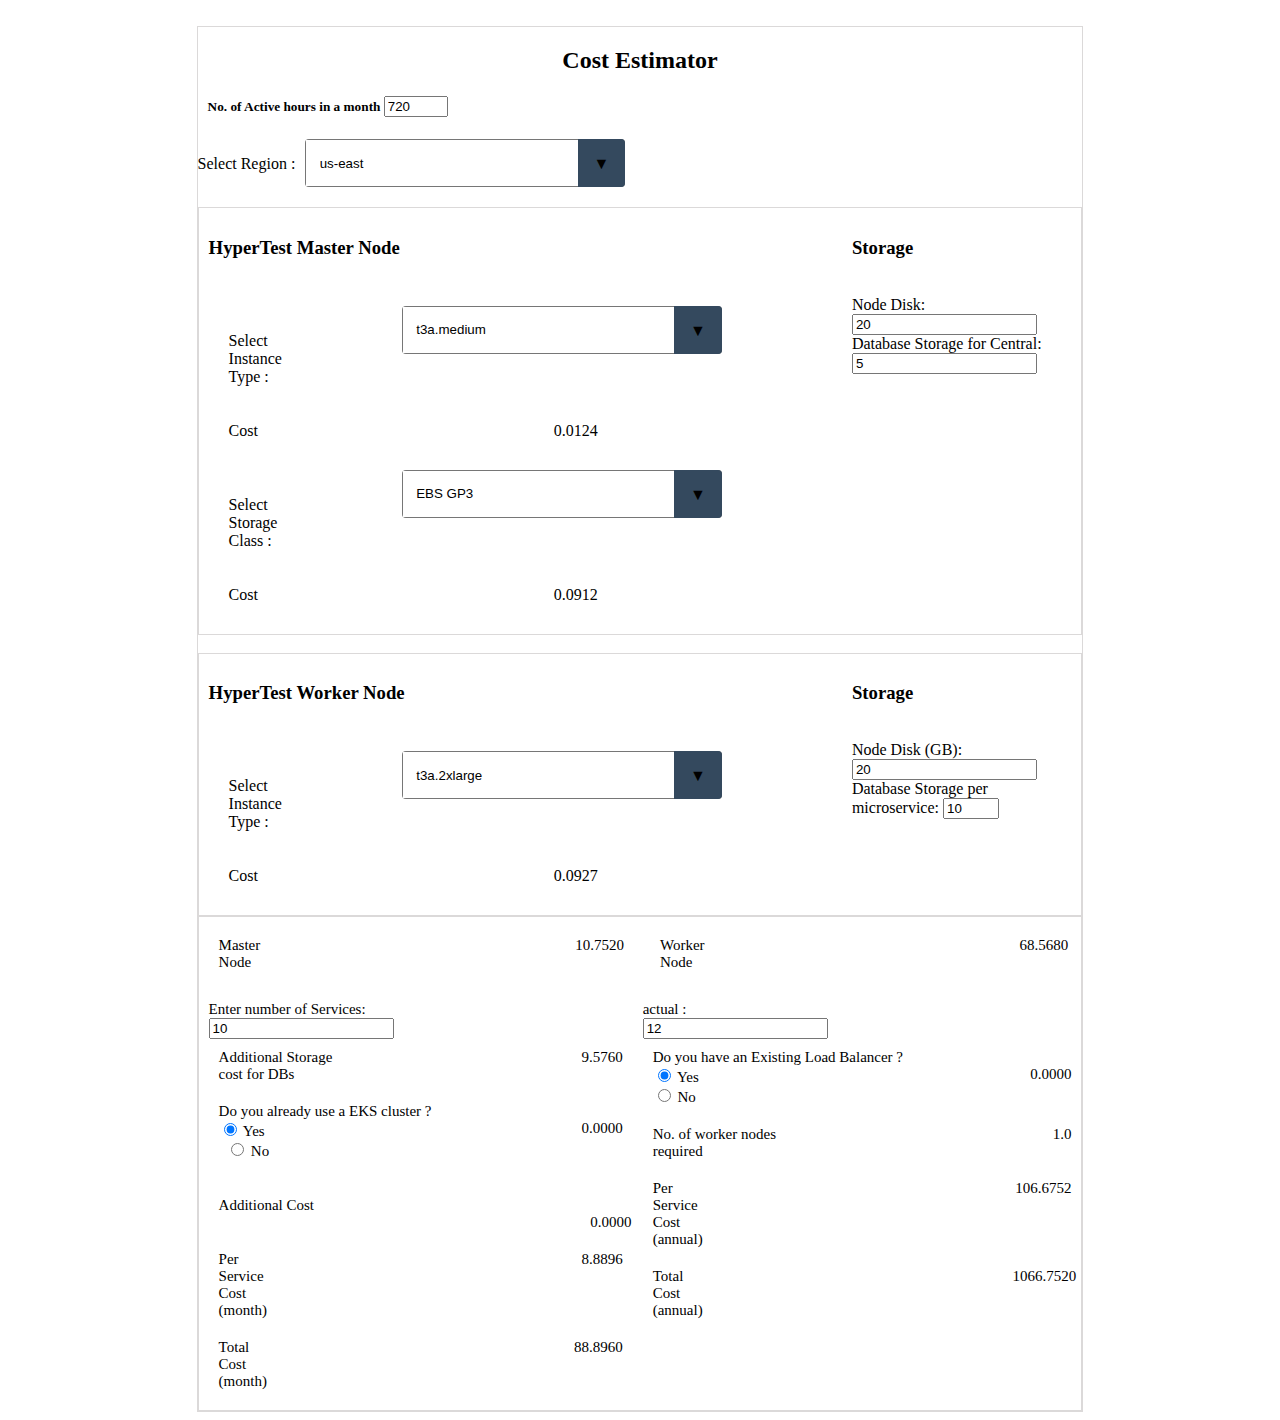
==== commit a8e42f12: "basic styling changes" ====
--- a/cost-calculator/index.html
+++ b/cost-calculator/index.html
@@ -23,7 +23,7 @@
     max="720"
     required
   /> </h5>
-  <div style="display:flex;margin:10px;">
+  <div style="display:flex;">
   <div class="regionDiv">
     <p>Select Region :</p>
   </div>
@@ -174,8 +174,8 @@
     </div>
     <div>
       <div class="servicesConfigDiv">
-        <div style="padding:10px;width:48%;">
-          <div class="mb-2">
+        <div style="padding:10px;width:58%;">
+          <div class="mb-2" style="width:50%;">
             <label class="form-label">Enter number of Services:</label>
             <input class="form-control" type="number" id="noOfSVCs" value="10" required/>
           </div>
@@ -183,10 +183,7 @@
             <div>Additional Storage cost for DBs</div>
             <div id="additionalStorageCostForDbs"></div>
           </div>
-          <div style="display: flex;padding:10px;">
-            <div>No. of worker nodes required</div>
-            <div id="noOfWorkerNodesRq"></div>
-          </div>
+    
           <div style="padding:10px;">
             <div>Do you already use a EKS cluster ?</div>
             <div id="IfEKSCluster"> 
@@ -203,6 +200,31 @@
               </div>
     
             
+            </div>
+          </div>
+      
+          <br />
+          <div style="padding:10px;">
+            <div>Additional Cost</div>
+            <div id="additionalCostValue">0.0000</div>
+          </div>
+          <div style="display: flex;padding:10px;">
+            <div>Per Service Cost (month)</div>
+            <div  id="serviceCost"></div>
+          </div>
+          <div style="display: flex;padding:10px;">
+              <div>Total Cost (month)</div>
+              <div id="totalCost"></div>
+            
+  
+          </div>
+     
+        </div>
+        <div style="width:60%;font-size:15px;">
+          <div class="servicesPerNodeDiv">
+            <div class="mb-2">
+              <label class="form-label">actual :</label>
+              <input class="form-control" type="number" id="actual" value = "12" required/>
             </div>
           </div>
           <div style="padding:10px;">
@@ -225,20 +247,9 @@
           
              </div>
           </div>
-          <br />
-          <div style="padding:10px;">
-            <div>Additional Cost</div>
-            <div id="additionalCostValue">0.0000</div>
-          </div>
           <div style="display: flex;padding:10px;">
-            <div>Per Service Cost (month)</div>
-            <div  id="serviceCost"></div>
-          </div>
-          <div style="display: flex;padding:10px;">
-              <div>Total Cost (month)</div>
-              <div id="totalCost"></div>
-            
-    
+            <div>No. of worker nodes required</div>
+            <div id="noOfWorkerNodesRq"></div>
           </div>
           <div style="display: flex;padding:10px;">
             <div>Per Service Cost (annual)</div>
@@ -249,14 +260,6 @@
               <div id="totalCostAnnual"></div>
             
     
-          </div>
-        </div>
-        <div>
-          <div class="servicesPerNodeDiv">
-            <div class="mb-2">
-              <label class="form-label">actual :</label>
-              <input class="form-control" type="number" id="actual" value = "12" required/>
-            </div>
           </div>
         </div>
       </div>
@@ -429,7 +432,7 @@
   noOfSVC.addEventListener('input',()=>{
       
     additionalStorageCost.innerHTML  = (Number(storageClass.value) *(Number(dbStorageForCT.value) +(Number(noOfSVC.value) * Number(dbStoragePerMicrSvc.value)))).toFixed(4);
-      noOfWorkerNodesRq.innerHTML = Math.round(noOfSVC.value/actual.value).toFixed(1)
+      noOfWorkerNodesRq.innerHTML = Math.ceil(noOfSVC.value/actual.value).toFixed(1)
      totalCost.innerHTML = (Number(masterNodePriceEl.textContent)+ Number(Number(noOfWorkerNodesRq.textContent) * Number(workerNodePriceEl.textContent))+Number(addtnlCost.textContent)+Number(additionalStorageCost.textContent)).toFixed(4)
       totalCostAnnual.innerHTML = ((Number(masterNodePriceEl.textContent)+ Number(Number(noOfWorkerNodesRq.textContent) * Number(workerNodePriceEl.textContent))+Number(addtnlCost.textContent)+Number(additionalStorageCost.textContent)) * 12).toFixed(4)
     })
@@ -505,7 +508,7 @@
 
       workerNodePriceEl.innerHTML = ((Number(workerNodePrice) * Number(activeHours.value)) + (Number(storageClass.value) * Number(nodeDiskInGBEl.value))).toFixed(4);
       additionalStorageCost.innerHTML  = (Number(storageClass.value) *(Number(dbStorageForCT.value) +(Number(noOfSVC.value) * Number(dbStoragePerMicrSvc.value)))).toFixed(4);
-      noOfWorkerNodesRq.innerHTML = Math.round(noOfSVC.value/actual.value).toFixed(1);
+      noOfWorkerNodesRq.innerHTML = Math.ceil((noOfSVC.value/actual.value)).toFixed(1)
 // console.log(masterNodePriceEl.textContent,noOfWorkerNodesRq.textContent,workerNodePriceEl.textContent,additionalStorageCost.textContent)
       totalCost.innerHTML = (Number(masterNodePriceEl.textContent)+ Number(Number(noOfWorkerNodesRq.textContent) * Number(workerNodePriceEl.textContent))+Number(addtnlCost.textContent)+Number(additionalStorageCost.textContent)).toFixed(4)
       // +(noOfWorkerNodesRq.textContent * workerNodePriceEl.textContent)+1+additionalStorageCost.textContent).toFixed(4)
--- a/cost-calculator/style.css
+++ b/cost-calculator/style.css
@@ -95,6 +95,7 @@
 }
 .workerNodeParent {
   display: flex;
+
   border: 1px solid rgb(219, 217, 217);
 }
 .mainDiv {
@@ -133,9 +134,11 @@
 }
 .servicesConfigDiv {
   display: flex;
+  font-size:15px;
 }
 .servicesPerNodeDiv {
-  margin-left: 100px;
+  margin-top: 10px;
+  width:40%;
 }
 #additionalStorageCostForDbs {
   margin-left: 56%;
@@ -144,7 +147,7 @@
   margin-left: 64%;
 }
 #additionalCostValue {
-  margin-left: 74%;
+  margin-left: 92%;
 }
 #serviceCost {
   margin-left: 74%;
@@ -155,21 +158,25 @@
 #IfExstingLoadBalancer {
   display: flex;
 }
-#IfEKSCluster{
+#IfEKSCluster {
   display: flex;
 }
-#EKSPrice{
-  margin-left:74%;
+#EKSPrice {
+  margin-left: 74%;
 }
-#ELBPrice{
-  margin-left:74%;
- 
+#ELBPrice {
+  margin-left: 74%;
 }
-#serviceCostAnnual{
+#serviceCostAnnual {
   margin-left: 74%;
-
 }
-#totalCostAnnual{
+#totalCostAnnual {
   margin-left: 74%;
-
-}+}
+.master_and_worker_node_cost_div {
+  display: flex;
+  font-size:15px;
+}
+.select{
+  margin-left:10px;
+}
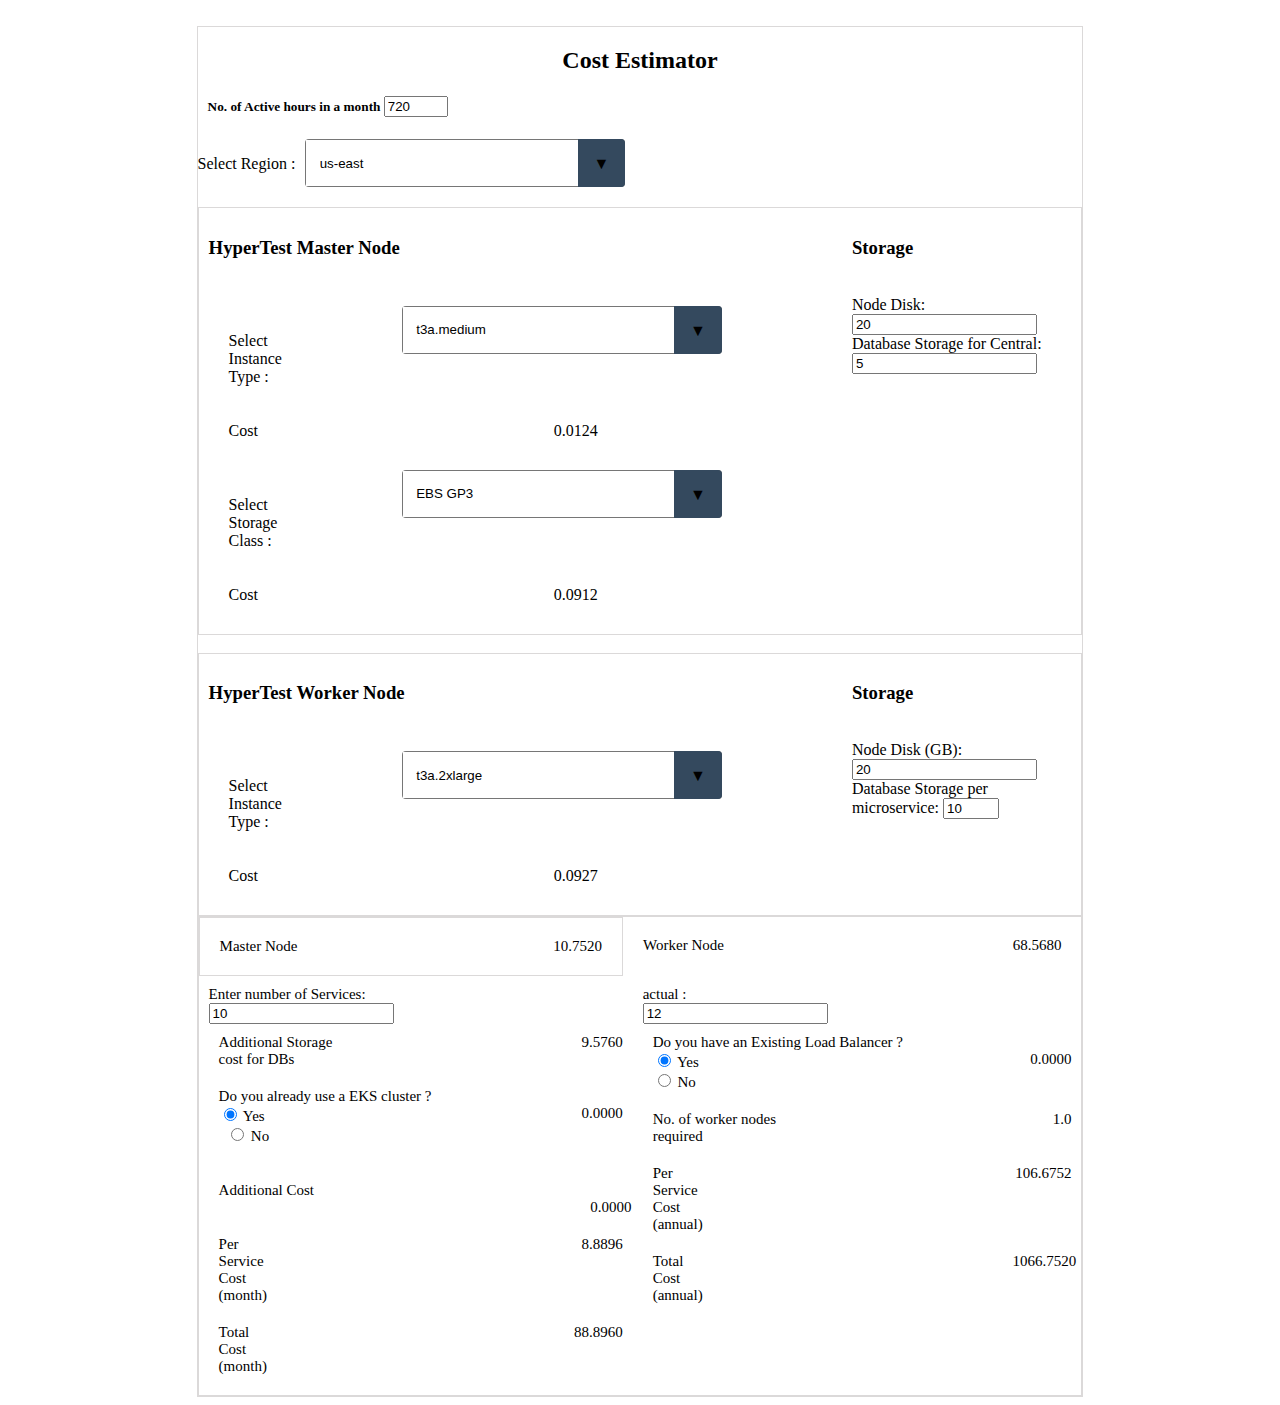
==== commit 20b8d47b: "styling changes" ====
--- a/cost-calculator/index.html
+++ b/cost-calculator/index.html
@@ -192,7 +192,7 @@
                     <input type="radio" id="radioo3" name="selectorr" class="selector-item_radio" checked>
                     <label for="radioo3" class="selector-item_label">Yes</label>&nbsp; &nbsp; &nbsp; 
                     <input type="radio" id="radioo4" name="selectorr" class="selector-item_radio">
-                    <label for="radioo4" class="selector-item_label">No </label>
+                    <label for="radioo4" class="selector-item_label">No &nbsp;  </label>
                 </div>
               </div>
               <div id="EKSPrice">
@@ -236,7 +236,7 @@
                         <input type="radio" id="radio1" name="selector" class="selector-item_radio" checked>
                         <label for="radio1" class="selector-item_label">Yes</label>&nbsp; &nbsp; &nbsp; 
                         <input type="radio" id="radio2" name="selector" class="selector-item_radio">
-                        <label for="radio2" class="selector-item_label">No </label>
+                        <label for="radio2" class="selector-item_label">No &nbsp; &nbsp; </label>
                     </div>
                   </div>
                   <div id="ELBPrice">
@@ -446,7 +446,7 @@
 
 
 radio1.addEventListener('click',()=>{
-  ELBPrice.innerHTML = 0
+  ELBPrice.innerHTML = 0.0000
 addtnlCost.innerHTML = Number(addtnlCost.textContent) - 25.0000
 totalCost.innerHTML = (Number(masterNodePriceEl.textContent)+ Number(Number(noOfWorkerNodesRq.textContent) * Number(workerNodePriceEl.textContent))+Number(addtnlCost.textContent)+Number(additionalStorageCost.textContent)).toFixed(4)
 serviceCost.innerHTML = (totalCost.textContent/noOfSVC.value).toFixed(4)
@@ -465,7 +465,7 @@
 })
 
 radio3.addEventListener('click',()=>{
-  EKSPrice.innerHTML = 0
+  EKSPrice.innerHTML = 0.0000
   addtnlCost.innerHTML = (Number(addtnlCost.textContent) - 72.0000).toFixed(4)
 totalCost.innerHTML = (Number(masterNodePriceEl.textContent)+ Number(Number(noOfWorkerNodesRq.textContent) * Number(workerNodePriceEl.textContent))+Number(addtnlCost.textContent)+Number(additionalStorageCost.textContent)).toFixed(4)
 serviceCost.innerHTML = (totalCost.textContent/noOfSVC.value).toFixed(4)
--- a/cost-calculator/style.css
+++ b/cost-calculator/style.css
@@ -107,9 +107,11 @@
 }
 .masterNodeCostDiv {
   display: flex;
-  /* border: 1px solid rgb(219, 217, 217); */
+  border: 1px solid rgb(219, 217, 217);
   padding: 10px;
-  width: 47.8%;
+  width: 50.5%;
+  flex-direction: row;
+	justify-content: space-between;
 }
 .masterNodeTotalCostTitle {
   padding: 10px;
@@ -118,20 +120,26 @@
   display: flex;
   /* border: 1px solid rgb(219, 217, 217); */
   padding: 10px;
-  width: 47.8%;
+  width: 55%;
+  flex-direction: row;
+	justify-content: space-between;
+
+
 }
 .workerNodeTotalCostTitle {
-  width: 50%;
+  /* border:1px solid black; */
   padding: 10px;
+}
+
+#workerNodeTotalCostValue { 
+  padding: 10px;
+  /* border:1px solid black;  */
+
 }
 #masterNodeTotalCostValue {
   padding: 10px;
-  margin-left: 70%;
 }
-#workerNodeTotalCostValue {
-  padding: 10px;
-  margin-left: 70%;
-}
+
 .servicesConfigDiv {
   display: flex;
   font-size:15px;
